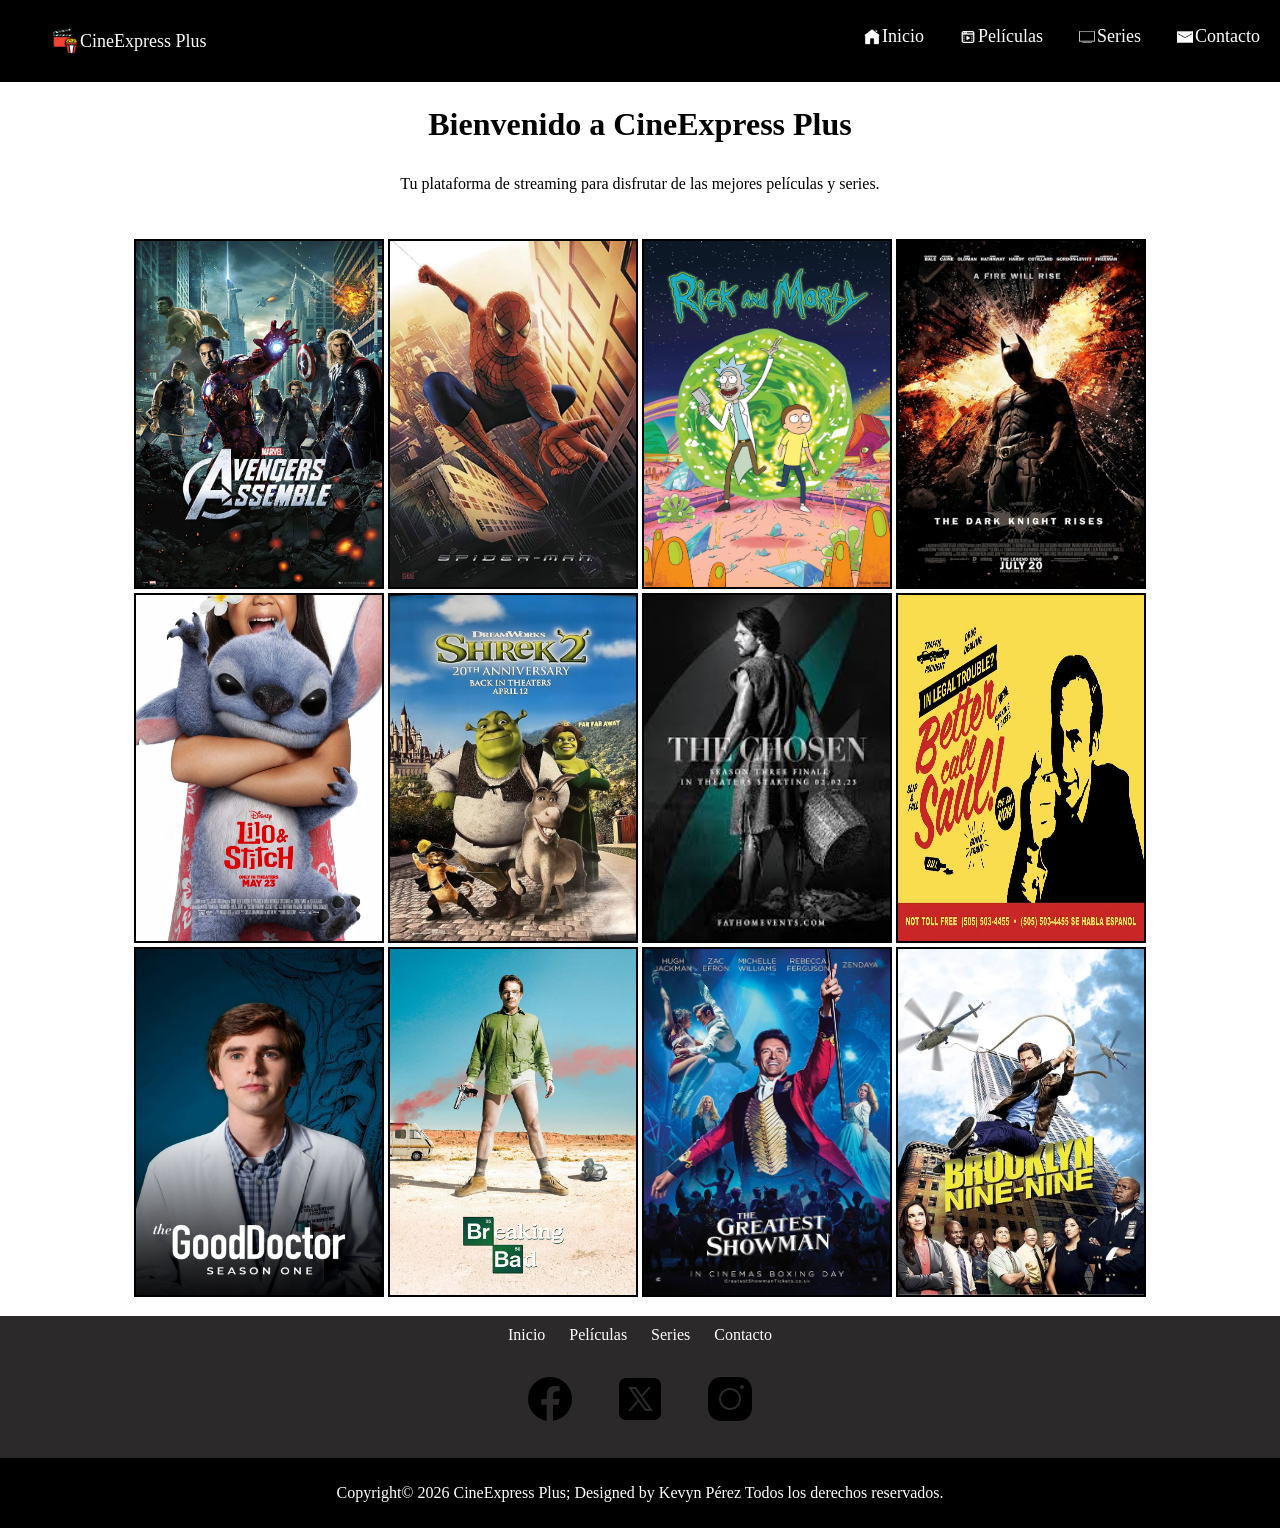
==== index.html @ 346bed23 "Add files via upload" ====
<!DOCTYPE html>
<html lang="en">

<head>
    <meta charset="UTF-8">
    <meta name="viewport" content="width=device-width, initial-scale=1.0">
    <title>Main</title>
    <link rel="stylesheet" href="stly.css">
</head>

<body>

    <div>
        <nav>
            <ul>
                <li> <a href="index.html"> <img src="film_7505974.png" alt="CineExpress Plus"
                            class="icono">CineExpress Plus</a></li>
            </ul>
            <ul>
                <li><a href="index.html"><img src="icons8-home-50.png" alt="inicio" class="icono2">Inicio</a>
                </li>
                <li><a href="Películas.html"><img src="icons8-streaming-movies-48.png" alt="Películas"
                            class="icono2">Películas</a></li>
                <li><a href="Series.html"><img src="icons8-tv-50.png" alt="Series" class="icono2">Series</a></li>
                <li><a href="Contacto.html"><img src="icons8-mail-50.png" alt="Contacto"
                            class="icono2">Contacto</a></li>
            </ul>
        </nav>
    </div>

    <div class="container">



        <div class="center1">
            <h1>Bienvenido a CineExpress Plus</h1>
            <p>Tu plataforma de streaming para disfrutar de las mejores películas y series.</p>
        </div>

        <div class="center">
            <img src="Avengers.jpg" width="250" height="350" alt="Avengers">
            <img src="Spiderman.jpg" width="250" height="350" alt="Spiderman">
            <img src="R&M.jpg" width="250" height="350" alt="Rick and Morty">
            <img src="Batman.jpg" width="250" height="350" alt="Batman">
            <br>
            <img src="Lilo.webp" width="250" height="350" alt="Lilo & Stitch">
            <img src="Sherk 2.jpg" width="250" height="350" alt="Shrek 2">
            <img src="Chosen.jpeg" width="250" height="350" alt="The Chosen">
            <img src="Better Call Saul.jpg" width="250" height="350" alt="Better Call Saul">
            <br>
            <img src="Good doctor.jpg" width="250" height="350" alt="The Good Doctor">
            <img src="BreakingBad.jpg" width="250" height="350" alt="Breaking Bad">
            <img src="The Greatest.jpg" width="250" height="350" alt="The Greatest Showman">
            <img src="B99.jpg" width="250" height="350" alt="Brooklyn Nine-Nine">

        </div>



        <div class="bottom">
            <div>
                <a href="index.html">Inicio</a>
                <a href="Películas.html">Películas</a>
                <a href="Series.html">Series</a>
                <a href="Contacto.html">Contacto</a>
            </div>
            <div class="social">
                <a href="https://www.facebook.com/"><img src="icons8-facebook-50.png" alt="Facebook"></a>
                <a href="https://www.twitter.com/"><img src="icons8-x-50.png" alt="Twitter"></a>
                <a href="https://www.instagram.com/"><img src="icons8-instagram-50.png" alt="Instagram"></a>
            </div>

        </div>

        <div class="footer">
            <p>Copyright© 2026 CineExpress Plus; Designed by Kevyn Pérez Todos los derechos reservados.</p>
        </div>
    </div>




</body>

</html>
---- stly.css ----
* {
    box-sizing: border-box;
}

.icono{
    width: 30px;
    height:30px;
   
}

.icono2{
    width: 20px;
    height:20px;
    margin:auto;
   
}



.container{
    display: grid;
    grid-template-rows: auto 1fr auto auto;
    width: 100%;
    

}

body{
    margin:0;
}

h1{

    color: black;
    padding: 10px;
}

h2{
    color: black;
    padding: 20px;
}

.center{

    background-color:white;
    gap: 80px;
    padding: 15px;
    color:black;
    text-align: center;
    
    
   
}
.center1{

    margin-top: 60px;
    gap: 20px;
    padding: 15px;
    color:black;
    text-align: center; 
}

.center2{

    margin-top: 90px;
    gap: 20px;
    padding: 15px;
    color:black;
    text-align: center; 
}

img{
     border: solid black 2px;
    padding: 0%;
}

.social img{
    border: none;
}


li{
    display: inline-block;
    margin-right: 10px;
    color: white;
    font-size: large;
   
    
}

nav{
    

    display: flex;
    justify-content: space-between;
    
   background-color: black;
   width:100%;
   position: fixed;
    

}

nav a{
    color: white;
    text-decoration: none;
    padding: 10px;
    background-color: black;
    display: flex;
    align-items: center;
}
.bottom{
    background-color: rgb(43, 41, 41);
    padding: 10px;
    display: flex;
    flex-direction: column;
    align-items: center;
    color: white;
    gap:10px;
    justify-content: center;
    
}

.bottom a{
    text-decoration: none;
    color: white;
    padding: 10px;
    
}
.footer{
    background-color: black;
    padding: 10px;
    display: flex;
    justify-content: center;
    color: white;


}
.social{
    
    padding: 10px;
    display: flex;
    justify-content: center;
    color: white;
    gap: 20px;
}
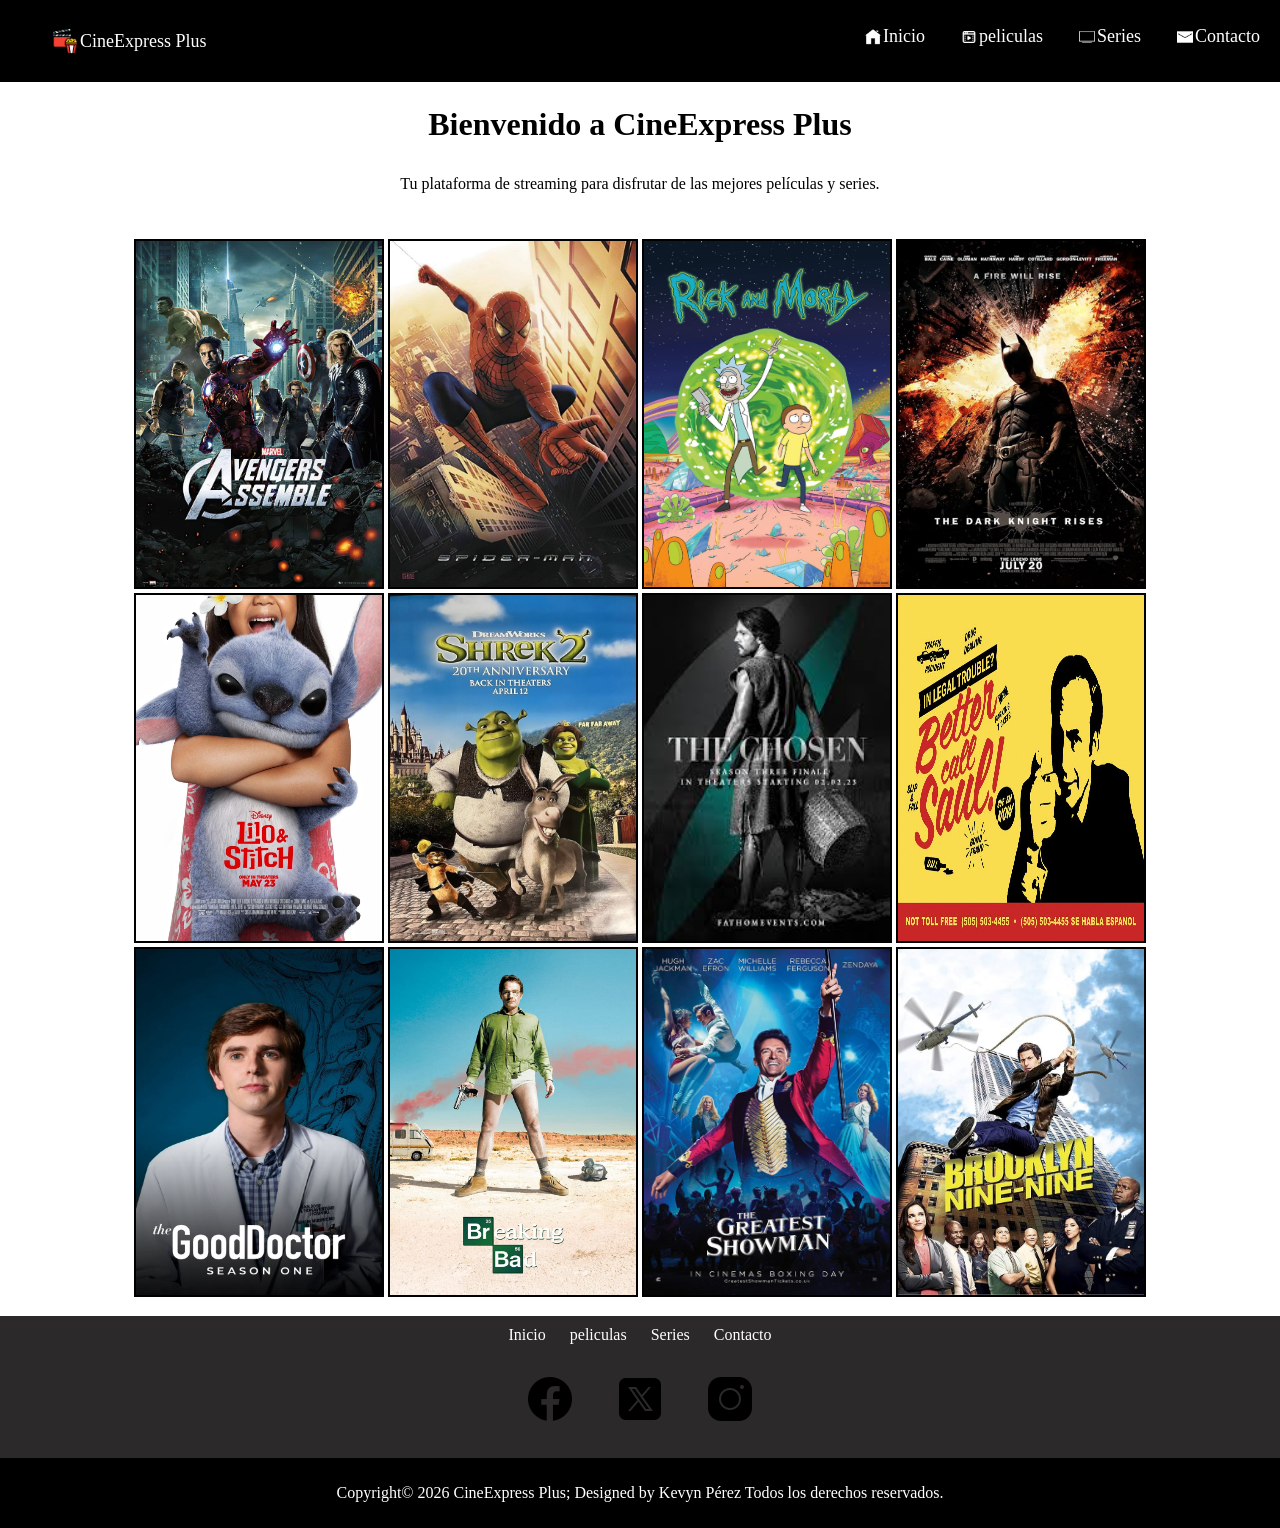
==== commit 4fdc78fc: "Update index.html" ====
--- a/index.html
+++ b/index.html
@@ -20,7 +20,7 @@
                 <li><a href="index.html"><img src="icons8-home-50.png" alt="inicio" class="icono2">Inicio</a>
                 </li>
                 <li><a href="Películas.html"><img src="icons8-streaming-movies-48.png" alt="Películas"
-                            class="icono2">Películas</a></li>
+                            class="icono2">peliculas</a></li>
                 <li><a href="Series.html"><img src="icons8-tv-50.png" alt="Series" class="icono2">Series</a></li>
                 <li><a href="Contacto.html"><img src="icons8-mail-50.png" alt="Contacto"
                             class="icono2">Contacto</a></li>
@@ -60,7 +60,7 @@
         <div class="bottom">
             <div>
                 <a href="index.html">Inicio</a>
-                <a href="Películas.html">Películas</a>
+                <a href="Películas.html">peliculas</a>
                 <a href="Series.html">Series</a>
                 <a href="Contacto.html">Contacto</a>
             </div>
@@ -82,4 +82,4 @@
 
 </body>
 
-</html>+</html>
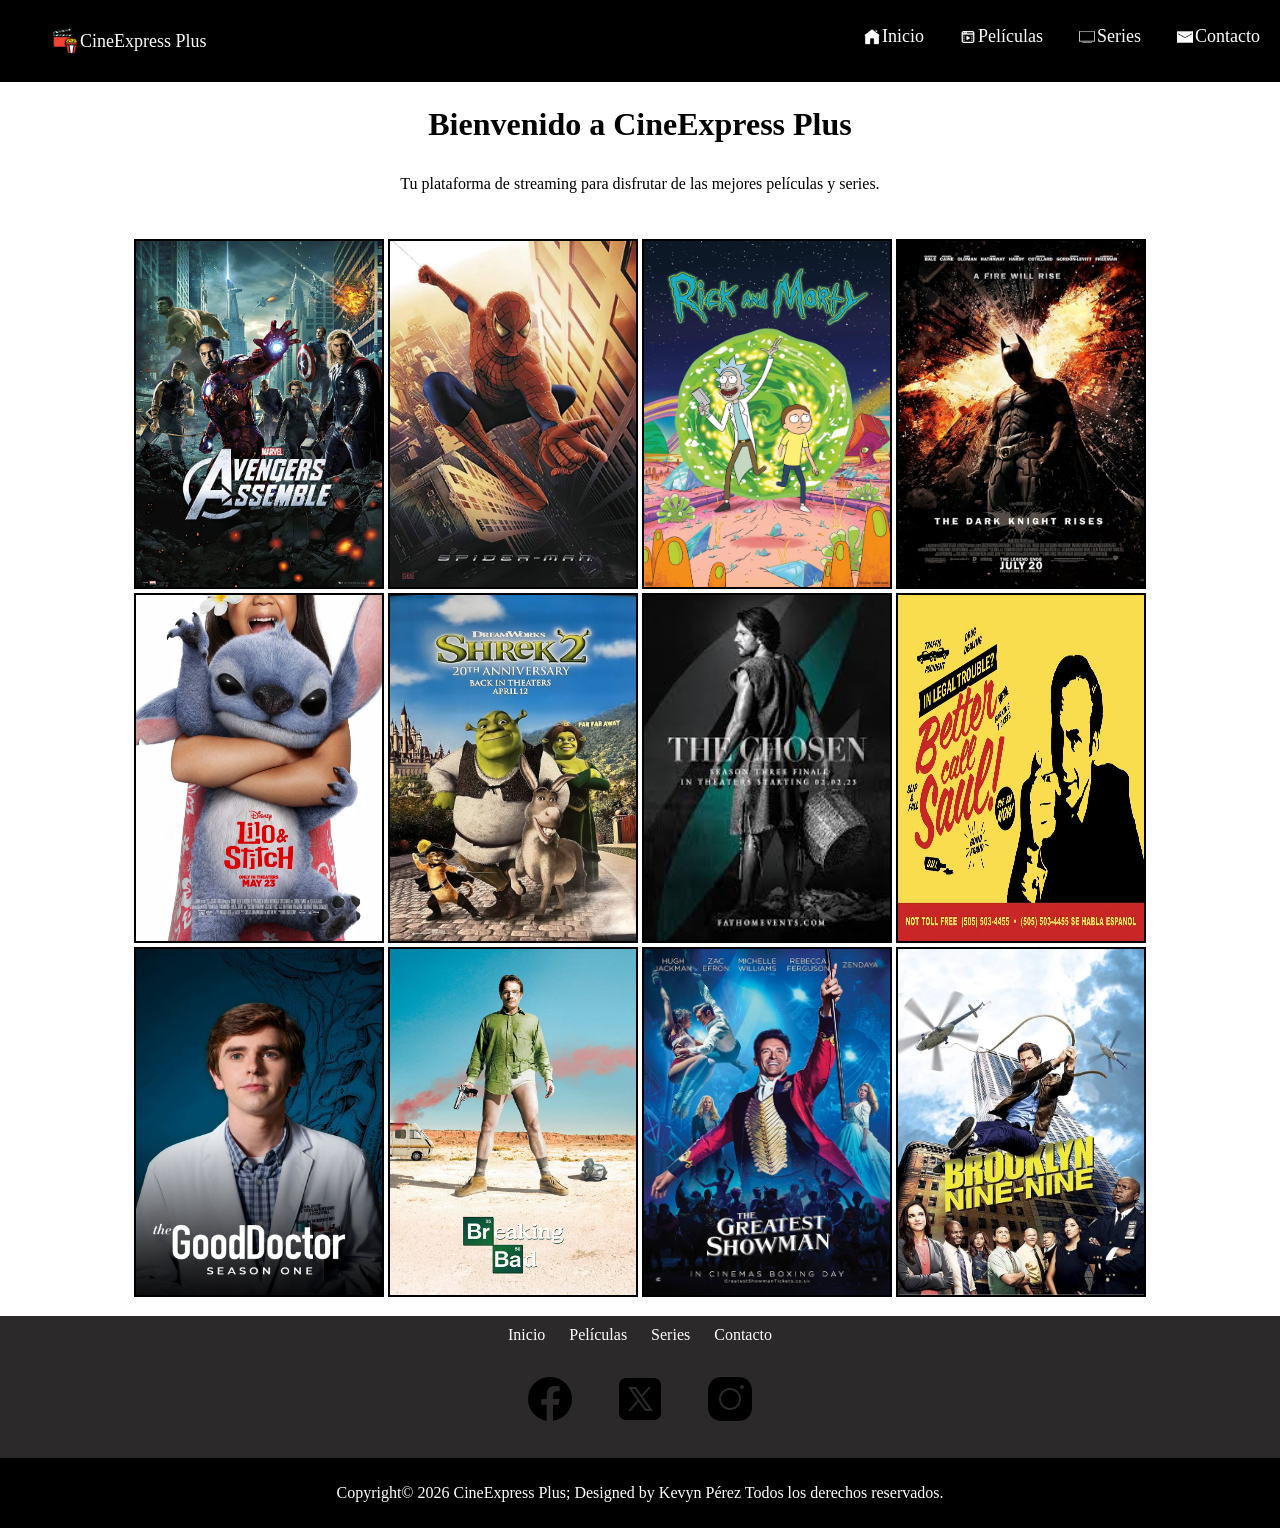
==== commit c8a355f3: "Update index.html" ====
--- a/index.html
+++ b/index.html
@@ -19,8 +19,8 @@
             <ul>
                 <li><a href="index.html"><img src="icons8-home-50.png" alt="inicio" class="icono2">Inicio</a>
                 </li>
-                <li><a href="Películas.html"><img src="icons8-streaming-movies-48.png" alt="Películas"
-                            class="icono2">peliculas</a></li>
+                <li><a href="peliculas.html"><img src="icons8-streaming-movies-48.png" alt="Películas"
+                            class="icono2">Películas</a></li>
                 <li><a href="Series.html"><img src="icons8-tv-50.png" alt="Series" class="icono2">Series</a></li>
                 <li><a href="Contacto.html"><img src="icons8-mail-50.png" alt="Contacto"
                             class="icono2">Contacto</a></li>
@@ -60,7 +60,7 @@
         <div class="bottom">
             <div>
                 <a href="index.html">Inicio</a>
-                <a href="Películas.html">peliculas</a>
+                <a href="peliculas.html">Películas</a>
                 <a href="Series.html">Series</a>
                 <a href="Contacto.html">Contacto</a>
             </div>
